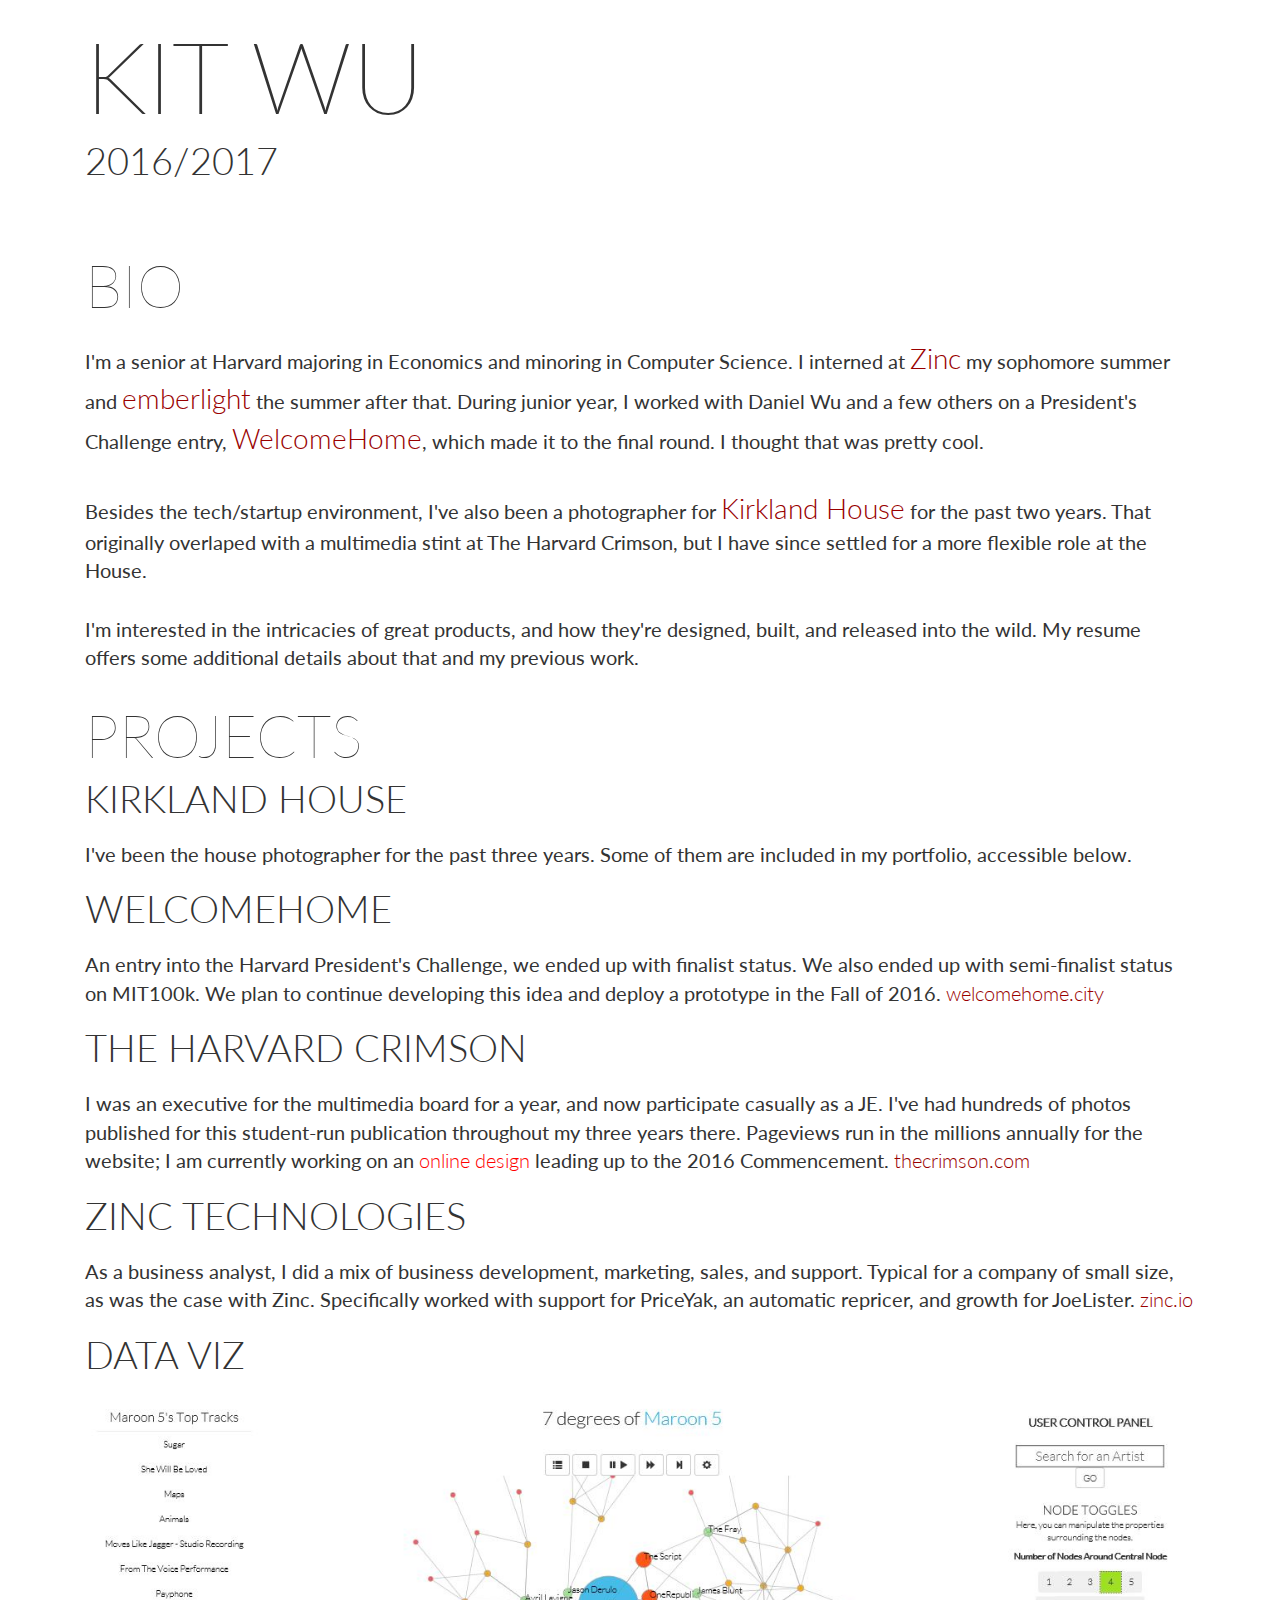
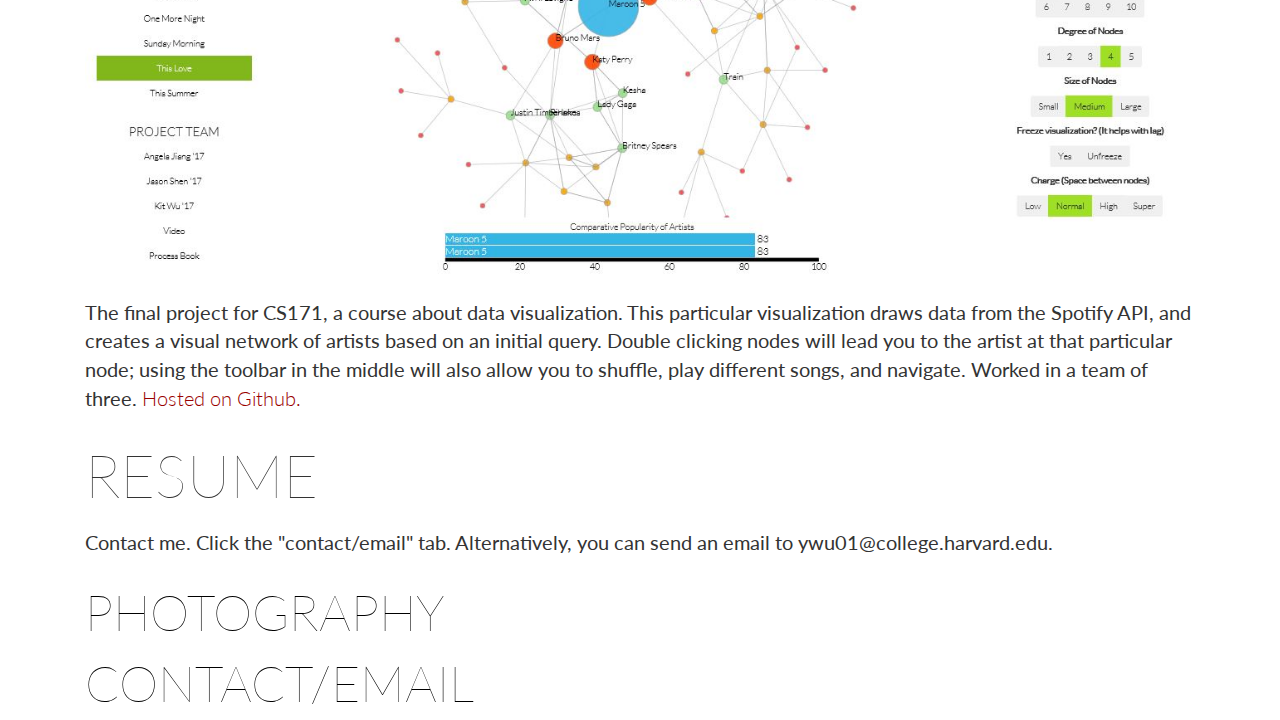
==== mobile/mobile.html @ f6b50ce9 "yeah" ====
<!DOCTYPE html>
<html>
<head>
<link href='https://fonts.googleapis.com/css?family=Lato:300,100,100italic' rel='stylesheet' type='text/css'>
<link rel="stylesheet" href="https://maxcdn.bootstrapcdn.com/bootstrap/3.3.7/css/bootstrap.min.css">
<link rel="stylesheet" type="text/css" href="design.css">
<style> 

</style>
</head>
<body>

<div class="container">
	<div class="container">
		<h1>KIT WU</h1>
		<h4>2016/2017</h4>
	</div>

	<br>
	<br>

	<div class="container col-lg-12">
		<h3 data-toggle="collapse" href="#journal">BIO</h3>
		<div id="journal">
			<p> I'm a senior at Harvard majoring in Economics and minoring in Computer Science. I interned at <a href="http://zinc.io" target="_blank">Zinc</a> my sophomore summer and <a href="http://emberlight.co" target="_blank">emberlight</a> the summer after that. During junior year, I worked with Daniel Wu and a few others on a President's Challenge entry, <a href="http://news.harvard.edu/gazette/story/2016/03/presidents-challenge-narrows-field-to-10-finalists/" target="_blank">WelcomeHome</a>, which made it to the final round. I thought that was pretty cool.
			</p>
			<p> 
			Besides the tech/startup environment, I've also been a photographer for <a href="http://kirkland.harvard.edu/" target="_blank">Kirkland House</a> for the past two years. That originally overlaped with a multimedia stint at The Harvard Crimson, but I have since settled for a more flexible role at the House. 
			</p>
			<p> 
			I'm interested in the intricacies of great products, and how they're designed, built, and released into the wild. My resume offers some additional details about that and my previous work.
			</p>
		</div>

		<h3 data-toggle="collapse" href="#intro">PROJECTS</h3>
			<div id="intro">
			<h4>KIRKLAND HOUSE</h4>
				<p>I've been the house photographer for the past three years. Some of them are included in my portfolio, accessible below.</p>
			<h4>WELCOMEHOME</h4>
				<p>An entry into the Harvard President's Challenge, we ended up with finalist status. We also ended up with semi-finalist status on MIT100k. We plan to continue developing this idea and deploy a prototype in the Fall of 2016. <a href="http://www.welcomehome.city/#!renters-1/nbgy0" style="font-size:20px">welcomehome.city</a></p>
			<h4>THE HARVARD CRIMSON</h4>
				<p>I was an executive for the multimedia board for a year, and now participate casually as a JE. I've had hundreds of photos published for this student-run publication throughout my three years there. Pageviews run in the millions annually for the website; I am currently working on an <a href="http://www.thecrimson.com/article/2016/5/24/year-in-quotes-2016/" style="font-size:20px; color:red">online design</a> leading up to the 2016 Commencement. <a href="http://www.thecrimson.com/" style="font-size:20px">thecrimson.com</a></p> 
			<h4>ZINC TECHNOLOGIES</h4>
				<p>As a business analyst, I did a mix of business development, marketing, sales, and support. Typical for a company of small size, as was the case with Zinc. Specifically worked with support for PriceYak, an automatic repricer, and growth for JoeLister. <a href="https://zinc.io/" style="font-size:20px">zinc.io</a></p>
			<h4>DATA VIZ</h4>
				<img src="http://ywu01.github.io/D3.JPG">
				<p>The final project for CS171, a course about data visualization. This particular visualization draws data from the Spotify API, and creates a visual network of artists based on an initial query. Double clicking nodes will lead you to the artist at that particular node; using the toolbar in the middle will also allow you to shuffle, play different songs, and navigate. Worked in a team of three. <a href="http://cwjshen.github.io/7-Degrees-of-Maroon-5/" style="font-size:20px">Hosted on Github.</a></p>
			</div>

		<h3 data-toggle="collapse" href="#resume">RESUME</h3>
		<div id="resume">
			<p>Contact me. Click the "contact/email" tab. Alternatively, you can send an email to ywu01@college.harvard.edu.</p>
		</div>

		<!-- Need to implement on:hover underline/bold -->
		<a href="http://ywu01.github.io/photography/photography.html">PHOTOGRAPHY</a>

		<br>

		<a href="mailto:ywu01@college.harvard.edu" target="_top">CONTACT/EMAIL</a>

		
	</div>

</div>

</body>
	<!-- jQuery (necessary for Bootstrap's JavaScript plugins) -->
	<script src="https://ajax.googleapis.com/ajax/libs/jquery/1.12.4/jquery.min.js"></script>
	<script src="http://maxcdn.bootstrapcdn.com/bootstrap/3.3.7/js/bootstrap.min.js"></script>

</html>
---- mobile/design.css ----
body {
	font-family: 'Lato', sans-serif;
	font-weight: 400;
	/*background-image: url("Cute1.jpg");*/
}

img {max-width:100%}

a {
	color: black;
}

a:link {
    text-decoration: none;
}

a:visited {
    text-decoration: none;
}

a:hover {
    text-decoration: none;
}

a:active {
    text-decoration: none;
}

p {
	font-size: 20px;
	font-weight: 400;
	padding-top: 10px;
	padding-bottom: 10px;
}

p a {
	font-size: 28px;
	font-weight: 300;
	color: #990000;
}

h1 {
	font-size: 100px;
	font-weight: 200
}

h2 {
	font-size: 50px;
	font-weight: 200;
}

h2:hover {
	font-weight: 400;
}

h3:hover {
	font-weight: 500;
}

h3 {
	font-weight: 300;
}


/*Subtitle - "Measuring and Improving"*/
h4 {
	font-size: 38px;
	font-weight: 300;
}

a {
	font-size: 50px;
	font-weight: 100
}

h3 {
	font-size: 60px;
	font-weight: 100;
}

.hello {
	text-align: right;
}

img {
	max-width:100%;
	max-height:100%;
	padding-top: 10px;
	padding-bottom: 10px;
}
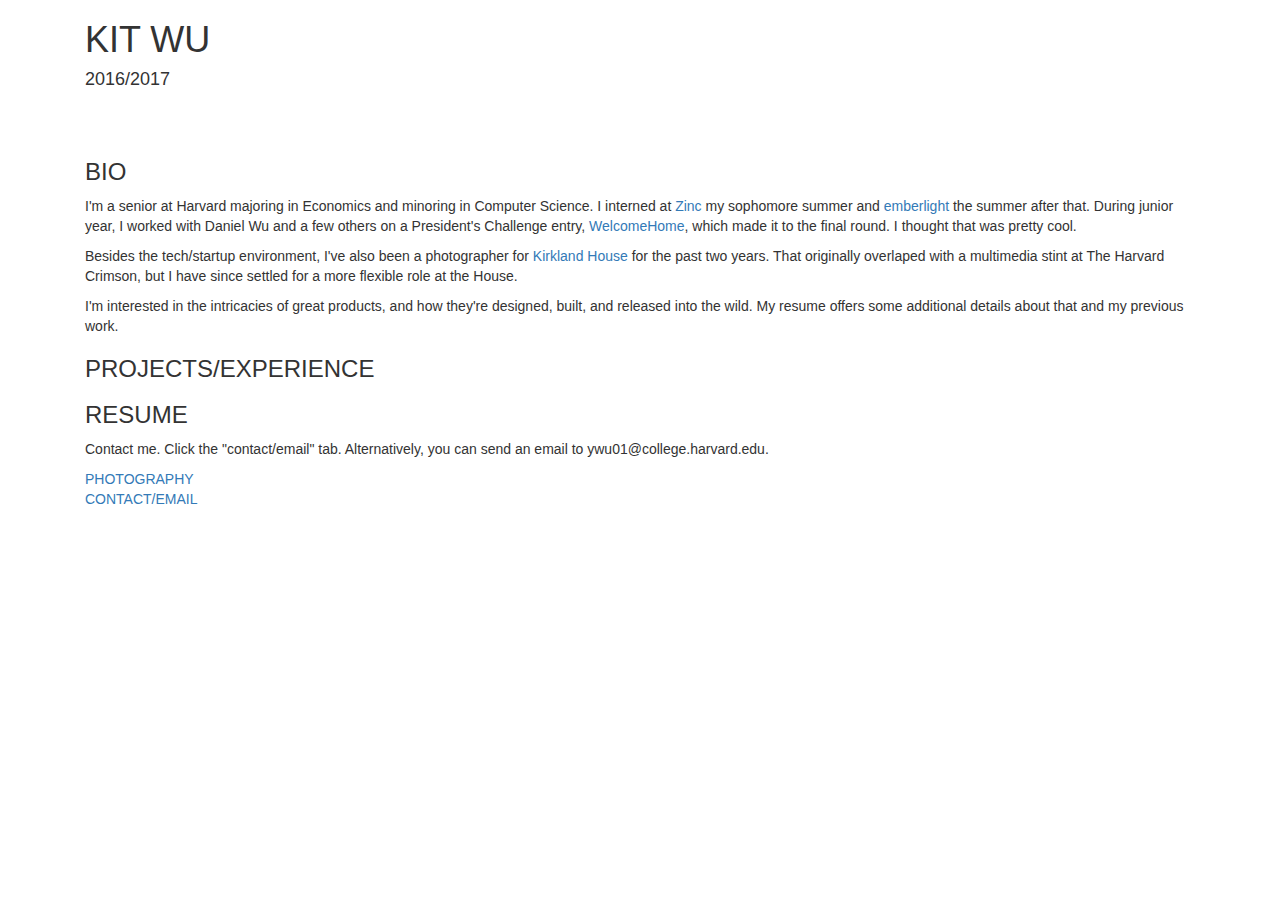
==== commit b55ebca4: "September Photo Update" ====
--- a/mobile/mobile.html
+++ b/mobile/mobile.html
@@ -3,7 +3,7 @@
 <head>
 <link href='https://fonts.googleapis.com/css?family=Lato:300,100,100italic' rel='stylesheet' type='text/css'>
 <link rel="stylesheet" href="https://maxcdn.bootstrapcdn.com/bootstrap/3.3.7/css/bootstrap.min.css">
-<link rel="stylesheet" type="text/css" href="design.css">
+<link rel="stylesheet" type="text/css" href="mdesign.css">
 <style> 
 
 </style>
@@ -32,19 +32,20 @@
 			</p>
 		</div>
 
-		<h3 data-toggle="collapse" href="#intro">PROJECTS</h3>
-			<div id="intro">
-			<h4>KIRKLAND HOUSE</h4>
-				<p>I've been the house photographer for the past three years. Some of them are included in my portfolio, accessible below.</p>
-			<h4>WELCOMEHOME</h4>
-				<p>An entry into the Harvard President's Challenge, we ended up with finalist status. We also ended up with semi-finalist status on MIT100k. We plan to continue developing this idea and deploy a prototype in the Fall of 2016. <a href="http://www.welcomehome.city/#!renters-1/nbgy0" style="font-size:20px">welcomehome.city</a></p>
-			<h4>THE HARVARD CRIMSON</h4>
-				<p>I was an executive for the multimedia board for a year, and now participate casually as a JE. I've had hundreds of photos published for this student-run publication throughout my three years there. Pageviews run in the millions annually for the website; I am currently working on an <a href="http://www.thecrimson.com/article/2016/5/24/year-in-quotes-2016/" style="font-size:20px; color:red">online design</a> leading up to the 2016 Commencement. <a href="http://www.thecrimson.com/" style="font-size:20px">thecrimson.com</a></p> 
-			<h4>ZINC TECHNOLOGIES</h4>
-				<p>As a business analyst, I did a mix of business development, marketing, sales, and support. Typical for a company of small size, as was the case with Zinc. Specifically worked with support for PriceYak, an automatic repricer, and growth for JoeLister. <a href="https://zinc.io/" style="font-size:20px">zinc.io</a></p>
-			<h4>DATA VIZ</h4>
-				<img src="http://ywu01.github.io/D3.JPG">
-				<p>The final project for CS171, a course about data visualization. This particular visualization draws data from the Spotify API, and creates a visual network of artists based on an initial query. Double clicking nodes will lead you to the artist at that particular node; using the toolbar in the middle will also allow you to shuffle, play different songs, and navigate. Worked in a team of three. <a href="http://cwjshen.github.io/7-Degrees-of-Maroon-5/" style="font-size:20px">Hosted on Github.</a></p>
+		<h3 data-toggle="collapse" href="#intro">PROJECTS/EXPERIENCE</h3>
+			<div id="intro" class="collapse">
+				<p><span style="font-weight: 500;font-size: 33px; color:#990000;">KIRKLAND HOUSE.</span>I've been the house photographer for the past three years. Some of them are included in my portfolio, accessible below.</p>
+<!-- 			<h4>EMBERLIGHT</h4> -->
+				<p><span style="font-weight: 500;font-size: 33px; color:#990000;">EMBERLIGHT.</span>Emberlight is an internet-of-things startup that grew out of a 300k Kickstarter campaign. In contrast to the smaller role I took at Zinc, I ran most of the marketing operations/content production for the two months I was present. Beyond marketing, I also assisted with some operations related tasks coming out from Amazon.</p>
+			<!-- <h4>WELCOMEHOME</h4> -->
+				<p><span style="font-weight: 500;font-size: 33px; color:#990000;">WELCOMEHOME.</span>An entry into the Harvard President's Challenge, WelcomeHome was a question about the viability of microliving in large, urban US cities. My role involved a lot of value proposition validation, spanning from interviews inside university dining halls to landing page mockups. We ended up with finalist status. We also ended up with semi-finalist status on MIT100k.</p>
+			<!-- <h4>THE HARVARD CRIMSON</h4> -->
+				<p><span style="font-weight: 500;font-size: 33px; color:#990000;">THE CRIMSON.</span>I was an executive for the multimedia board for a year, and now participate casually as a JE. I've had a few hundred of photos published for this student-run publication throughout my three years there. Pageviews run in the millions annually for the website; beyond photos, I've previously worked on a HTML/CSS implementation of a blockquote format in liquid.</p> 
+			<!-- <h4>ZINC TECHNOLOGIES</h4> -->
+				<p><span style="font-weight: 500;font-size: 33px; color:#990000;">ZINC.</span>Zinc is an e-commerce startup that came out of YC's Winter 2015 batch. As a business analyst, I did a mix of business development, marketing, sales, and support. This was my first internship, and I took it in as a good introduction to business roles in startups. <a href="https://zinc.io/">zinc.io</a></p>
+			<!-- <h4>DATA VISUALIZATION</h4> -->
+				<!-- <img src="http://ywu01.github.io/D3.JPG"> -->
+				<p><span style="font-weight: 500;font-size: 33px; color:#990000;">DATA VISUALIZATION.</span>The final project for CS171, a course about data visualization. This particular visualization draws data from the Spotify API, and creates a visual network of artists based on an initial query. Double clicking nodes will lead you to the artist at that particular node; using the toolbar in the middle will also allow you to shuffle, play different songs, and navigate. Worked in a team of three. <a href="http://cwjshen.github.io/7-Degrees-of-Maroon-5/">Hosted on Github.</a></p>
 			</div>
 
 		<h3 data-toggle="collapse" href="#resume">RESUME</h3>
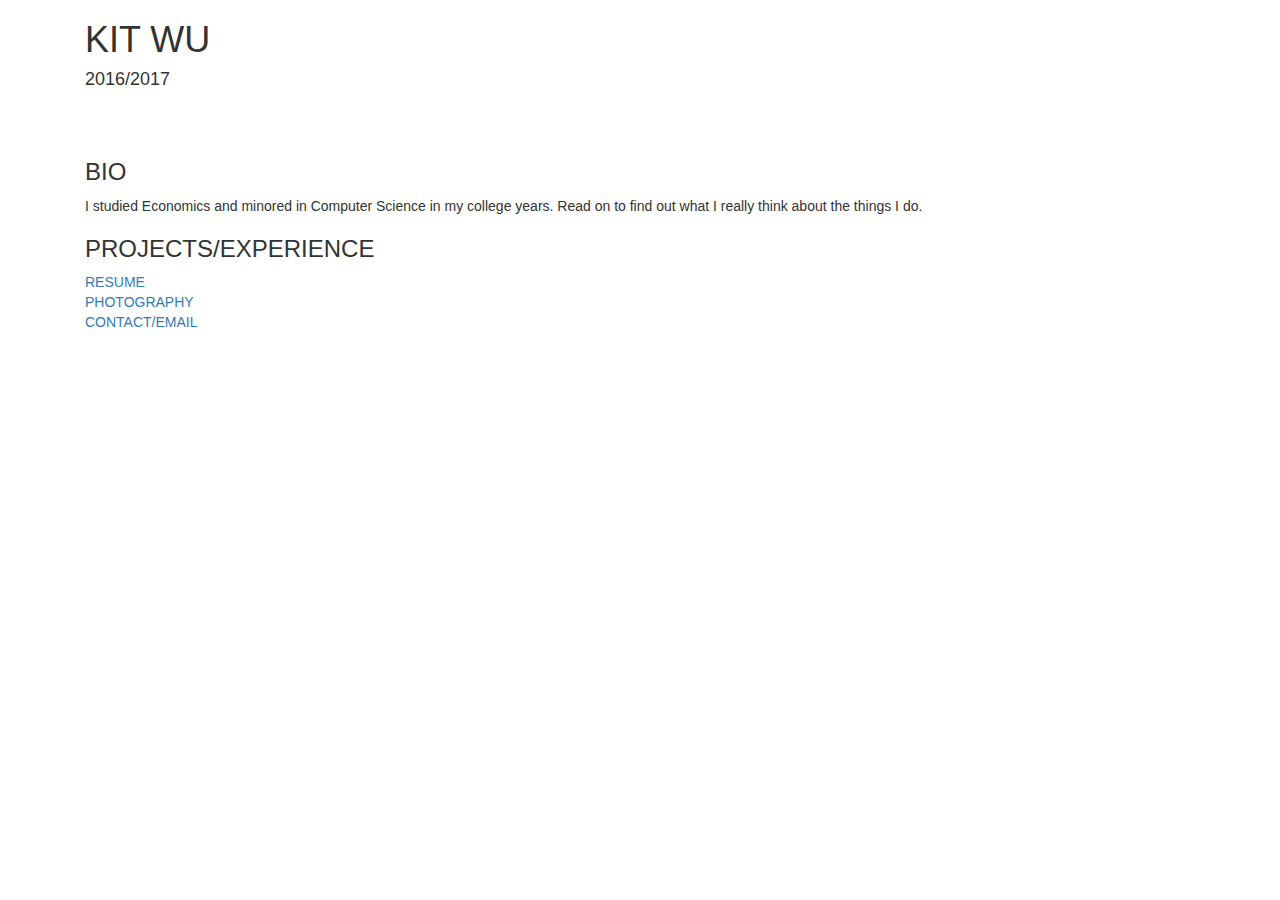
==== commit 4712b31f: "yeah" ====
--- a/mobile/mobile.html
+++ b/mobile/mobile.html
@@ -22,44 +22,33 @@
 	<div class="container col-lg-12">
 		<h3 data-toggle="collapse" href="#journal">BIO</h3>
 		<div id="journal">
-			<p> I'm a senior at Harvard majoring in Economics and minoring in Computer Science. I interned at <a href="http://zinc.io" target="_blank">Zinc</a> my sophomore summer and <a href="http://emberlight.co" target="_blank">emberlight</a> the summer after that. During junior year, I worked with Daniel Wu and a few others on a President's Challenge entry, <a href="http://news.harvard.edu/gazette/story/2016/03/presidents-challenge-narrows-field-to-10-finalists/" target="_blank">WelcomeHome</a>, which made it to the final round. I thought that was pretty cool.
-			</p>
-			<p> 
-			Besides the tech/startup environment, I've also been a photographer for <a href="http://kirkland.harvard.edu/" target="_blank">Kirkland House</a> for the past two years. That originally overlaped with a multimedia stint at The Harvard Crimson, but I have since settled for a more flexible role at the House. 
-			</p>
-			<p> 
-			I'm interested in the intricacies of great products, and how they're designed, built, and released into the wild. My resume offers some additional details about that and my previous work.
+			<p> I studied Economics and minored in Computer Science in my college years. Read on to find out what I really think about the things I do.
 			</p>
 		</div>
 
 		<h3 data-toggle="collapse" href="#intro">PROJECTS/EXPERIENCE</h3>
 			<div id="intro" class="collapse">
-				<p><span style="font-weight: 500;font-size: 33px; color:#990000;">KIRKLAND HOUSE.</span>I've been the house photographer for the past three years. Some of them are included in my portfolio, accessible below.</p>
-<!-- 			<h4>EMBERLIGHT</h4> -->
-				<p><span style="font-weight: 500;font-size: 33px; color:#990000;">EMBERLIGHT.</span>Emberlight is an internet-of-things startup that grew out of a 300k Kickstarter campaign. In contrast to the smaller role I took at Zinc, I ran most of the marketing operations/content production for the two months I was present. Beyond marketing, I also assisted with some operations related tasks coming out from Amazon.</p>
-			<!-- <h4>WELCOMEHOME</h4> -->
-				<p><span style="font-weight: 500;font-size: 33px; color:#990000;">WELCOMEHOME.</span>An entry into the Harvard President's Challenge, WelcomeHome was a question about the viability of microliving in large, urban US cities. My role involved a lot of value proposition validation, spanning from interviews inside university dining halls to landing page mockups. We ended up with finalist status. We also ended up with semi-finalist status on MIT100k.</p>
-			<!-- <h4>THE HARVARD CRIMSON</h4> -->
-				<p><span style="font-weight: 500;font-size: 33px; color:#990000;">THE CRIMSON.</span>I was an executive for the multimedia board for a year, and now participate casually as a JE. I've had a few hundred of photos published for this student-run publication throughout my three years there. Pageviews run in the millions annually for the website; beyond photos, I've previously worked on a HTML/CSS implementation of a blockquote format in liquid.</p> 
-			<!-- <h4>ZINC TECHNOLOGIES</h4> -->
-				<p><span style="font-weight: 500;font-size: 33px; color:#990000;">ZINC.</span>Zinc is an e-commerce startup that came out of YC's Winter 2015 batch. As a business analyst, I did a mix of business development, marketing, sales, and support. This was my first internship, and I took it in as a good introduction to business roles in startups. <a href="https://zinc.io/">zinc.io</a></p>
-			<!-- <h4>DATA VISUALIZATION</h4> -->
-				<!-- <img src="http://ywu01.github.io/D3.JPG"> -->
-				<p><span style="font-weight: 500;font-size: 33px; color:#990000;">DATA VISUALIZATION.</span>The final project for CS171, a course about data visualization. This particular visualization draws data from the Spotify API, and creates a visual network of artists based on an initial query. Double clicking nodes will lead you to the artist at that particular node; using the toolbar in the middle will also allow you to shuffle, play different songs, and navigate. Worked in a team of three. <a href="http://cwjshen.github.io/7-Degrees-of-Maroon-5/">Hosted on Github.</a></p>
+				<p>Everything is currently being updated! Will be done after the 13th.</p>
+
+				<p><a href="https://medium.com/@ywu01/media-revamp-a3fe4c115491">On Seeing All of Kirkland</a> How do you capture the spirit of a house? </p>
+
+				<p><a href="LINKHERE">The One Hour Senior Sale </a> Some creative marketing that sold out all my furniture in a single afternoon. </p>
+
+				<p><a href="LINKHERE">Takeaways from Two Summer Startups</a> Spoiler: it's harder than I thought. </p>
+
+				<p><a href="LINKHERE">An Impromptu Startup Competition</a> My tiny, tiny claim to product fame. </p>
+
+				<p><a href="LINKHERE">Two Years and a Half of the Fourth Estate</a> Musings on the good days, and the not-so-good days at The Crimson.</p> 
+
+				<p><a href="http://cwjshen.github.io/7-Degrees-of-Maroon-5/">My First Real CS Project!</a>D'aww.</p>
 			</div>
 
-		<h3 data-toggle="collapse" href="#resume">RESUME</h3>
-		<div id="resume">
-			<p>Contact me. Click the "contact/email" tab. Alternatively, you can send an email to ywu01@college.harvard.edu.</p>
-		</div>
-
+		<a href="http://ywu01.github.io/pdfs/resume.pdf">RESUME</a>
+		<br>
 		<!-- Need to implement on:hover underline/bold -->
 		<a href="http://ywu01.github.io/photography/photography.html">PHOTOGRAPHY</a>
-
 		<br>
-
 		<a href="mailto:ywu01@college.harvard.edu" target="_top">CONTACT/EMAIL</a>
-
 		
 	</div>
 
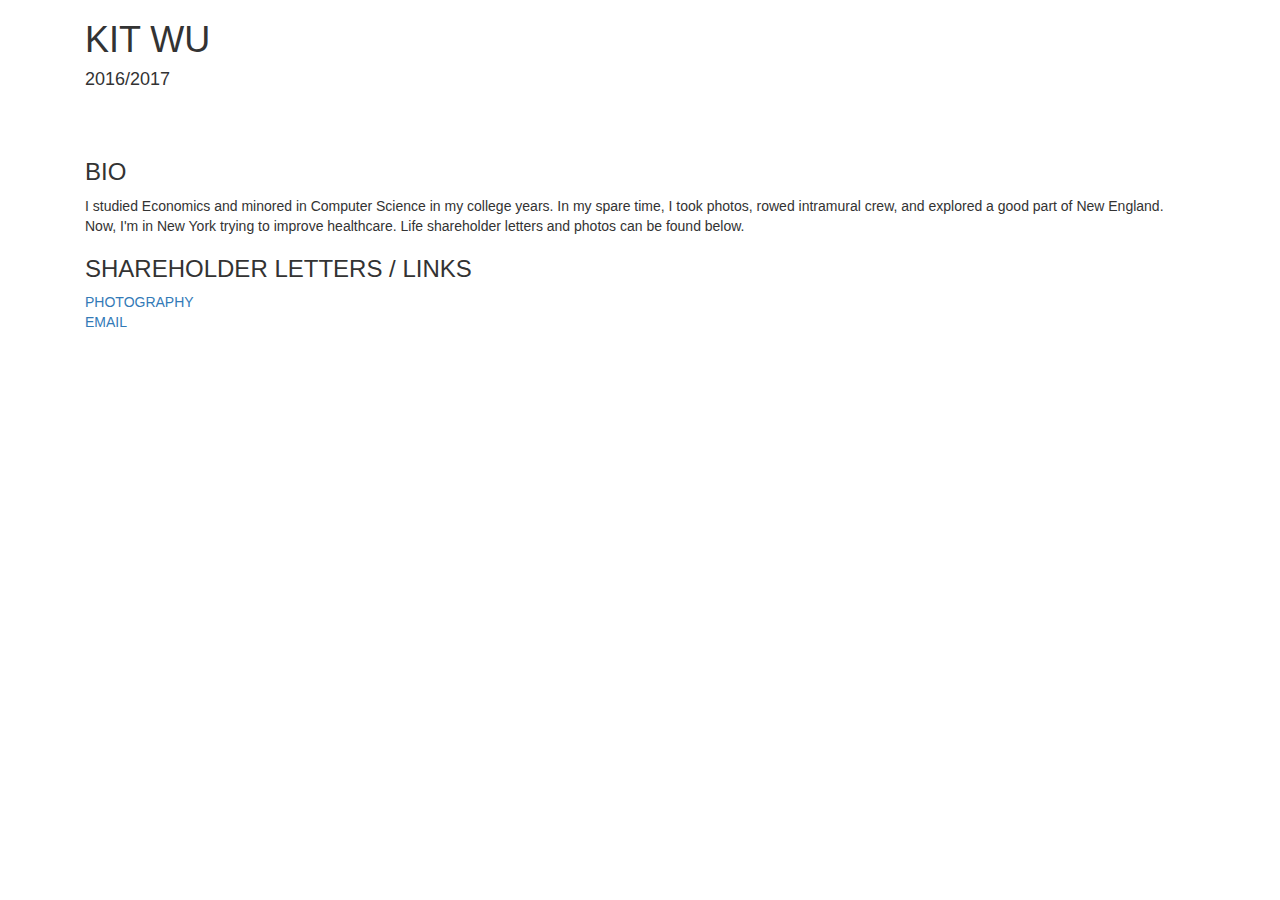
==== commit c9d3d07a: "updates" ====
--- a/mobile/mobile.html
+++ b/mobile/mobile.html
@@ -22,33 +22,22 @@
 	<div class="container col-lg-12">
 		<h3 data-toggle="collapse" href="#journal">BIO</h3>
 		<div id="journal">
-			<p> I studied Economics and minored in Computer Science in my college years. Read on to find out what I really think about the things I do.
+			<p> I studied Economics and minored in Computer Science in my college years. In my spare time, I took photos, rowed intramural crew, and explored a good part of New England. Now, I'm in New York trying to improve healthcare. Life shareholder letters and photos can be found below.
 			</p>
 		</div>
 
-		<h3 data-toggle="collapse" href="#intro">PROJECTS/EXPERIENCE</h3>
+		<h3 data-toggle="collapse" href="#intro">SHAREHOLDER LETTERS / LINKS</h3>
 			<div id="intro" class="collapse">
-				<p>Everything is currently being updated! Will be done after the 13th.</p>
+				<p><a href="http://ywu01.github.io/pdfs/2017-2018.pdf">2017-18</a></p>
 
-				<p><a href="https://medium.com/@ywu01/media-revamp-a3fe4c115491">On Seeing All of Kirkland</a> How do you capture the spirit of a house? </p>
+				<p><a href="https://www.hioscar.com/individuals/network/ny">What I do now.</a>Late 2017 and beyond at Oscar.</p>
 
-				<p><a href="LINKHERE">The One Hour Senior Sale </a> Some creative marketing that sold out all my furniture in a single afternoon. </p>
-
-				<p><a href="LINKHERE">Takeaways from Two Summer Startups</a> Spoiler: it's harder than I thought. </p>
-
-				<p><a href="LINKHERE">An Impromptu Startup Competition</a> My tiny, tiny claim to product fame. </p>
-
-				<p><a href="LINKHERE">Two Years and a Half of the Fourth Estate</a> Musings on the good days, and the not-so-good days at The Crimson.</p> 
-
-				<p><a href="http://cwjshen.github.io/7-Degrees-of-Maroon-5/">My First Real CS Project!</a>D'aww.</p>
+				<p><a href="https://medium.com/@ywu01/the-snapshot-26a284367d72">Photo snapshot.</a></p>
 			</div>
 
-		<a href="http://ywu01.github.io/pdfs/resume.pdf">RESUME</a>
-		<br>
-		<!-- Need to implement on:hover underline/bold -->
 		<a href="http://ywu01.github.io/photography/photography.html">PHOTOGRAPHY</a>
 		<br>
-		<a href="mailto:ywu01@college.harvard.edu" target="_top">CONTACT/EMAIL</a>
+		<a href="mailto:kitwu68@gmail.com" target="_top">EMAIL</a>
 		
 	</div>
 
